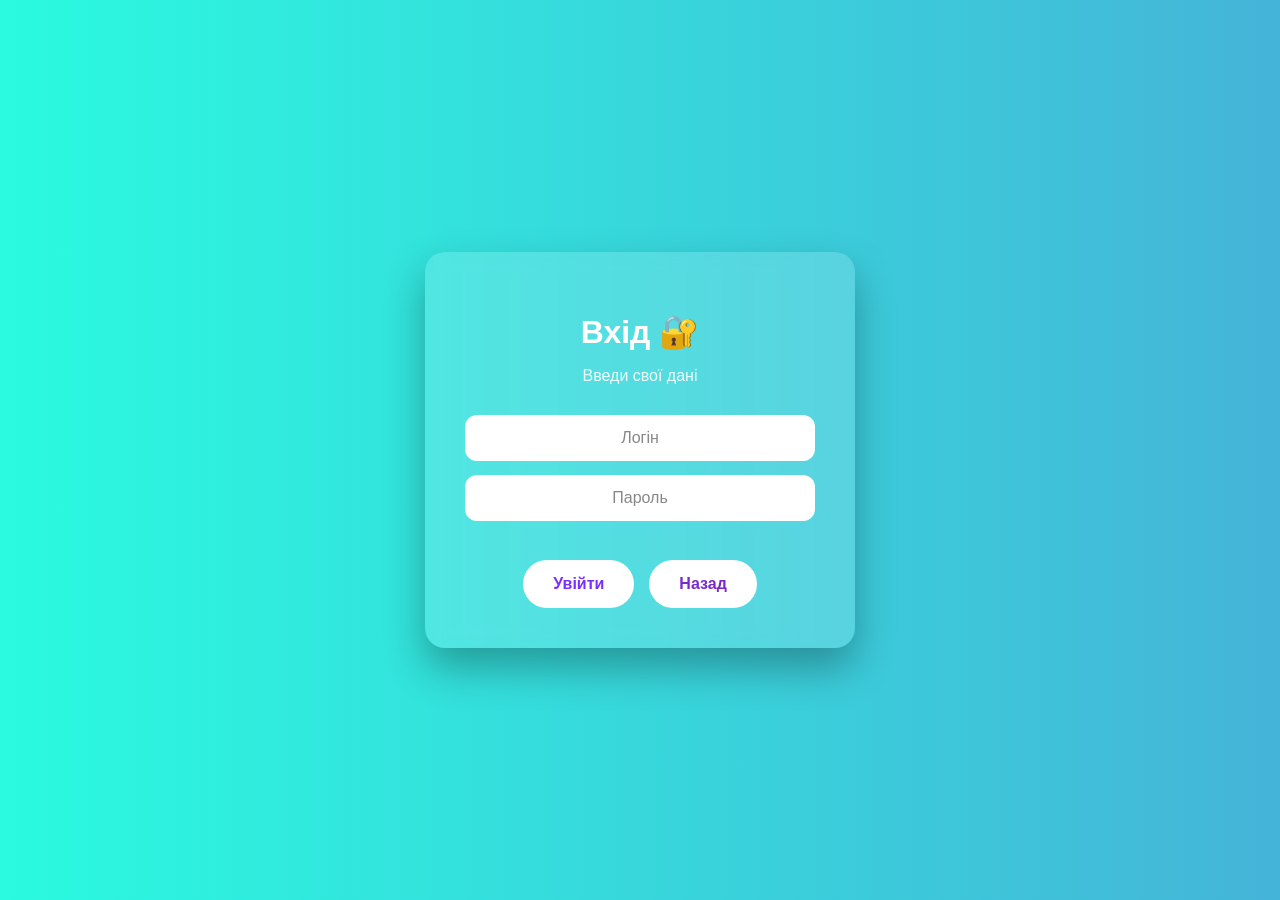
==== login.html @ b96de175 "я зробив файли та додав сюди я зробив файли та додав сюди" ====
<!DOCTYPE html>
<html lang="uk">
<head>
    <meta charset="UTF-8">
    <title>Вхід</title>
    <link rel="stylesheet" href="style.css">
</head>
<body>

<div class="card">
    <h1>Вхід 🔐</h1>
    <p>Введи свої дані</p>

    <div class="inputs">
        <input type="text" placeholder="Логін">
        <input type="password" placeholder="Пароль">
    </div>

    <div class="buttons">
        <a href="home.html" class="btn main">Увійти</a>
        <a href="index.html" class="btn">Назад</a>
    </div>
</div>


</body>
</html>
---- style.css ----
/* Загальні стилі */
body {
    margin: 0;
    height: 100vh;
    display: flex;
    justify-content: center;
    align-items: center;
    font-family: 'Segoe UI', sans-serif;

    background: linear-gradient(
        270deg,
        #ff0080,
        #7928ca,
        #2afadf
    );
    background-size: 600% 600%;
    animation: gradientMove 10s ease infinite;
}

/* Анімація фону */
@keyframes gradientMove {
    0% { background-position: 0% 50%; }
    50% { background-position: 100% 50%; }
    100% { background-position: 0% 50%; }
}

/* Картка */
.card {
    background: rgba(255, 255, 255, 0.15);
    padding: 40px;
    border-radius: 20px;
    text-align: center;
    color: white;
    width: 350px;
    backdrop-filter: blur(10px);
    box-shadow: 0 20px 40px rgba(0, 0, 0, 0.3);
}

/* Заголовок */
.card h1 {
    margin-bottom: 15px;
}

/* Текст */
.card p {
    margin-bottom: 30px;
    opacity: 0.9;
}

/* Кнопка */
.btn {
    display: inline-block;
    padding: 15px 30px;
    background: white;
    color: #7928ca;
    text-decoration: none;
    font-weight: bold;
    border-radius: 30px;
    transition: 0.3s;
}

/* Ефект наведення */
.btn:hover {
    background: #ff0080;
    color: white;
    transform: scale(1.1);
}
.inputs {
    margin-bottom: 25px; /* ❗ Відступ між полями і кнопкою */
}

input {
    width: 100%;
    padding: 14px 0;          /* ⬅ симетрія */
    margin-bottom: 14px;
    border-radius: 12px;
    border: none;
    outline: none;
    font-size: 16px;
    text-align: center;
}

/* Центруємо саме placeholder */
input::placeholder {
    text-align: center;
    color: #888;
}
.buttons {
    display: flex;
    gap: 15px;
    justify-content: center;
}

.btn.main {
    background: #ffffff;
    color: #7b2cff;
}
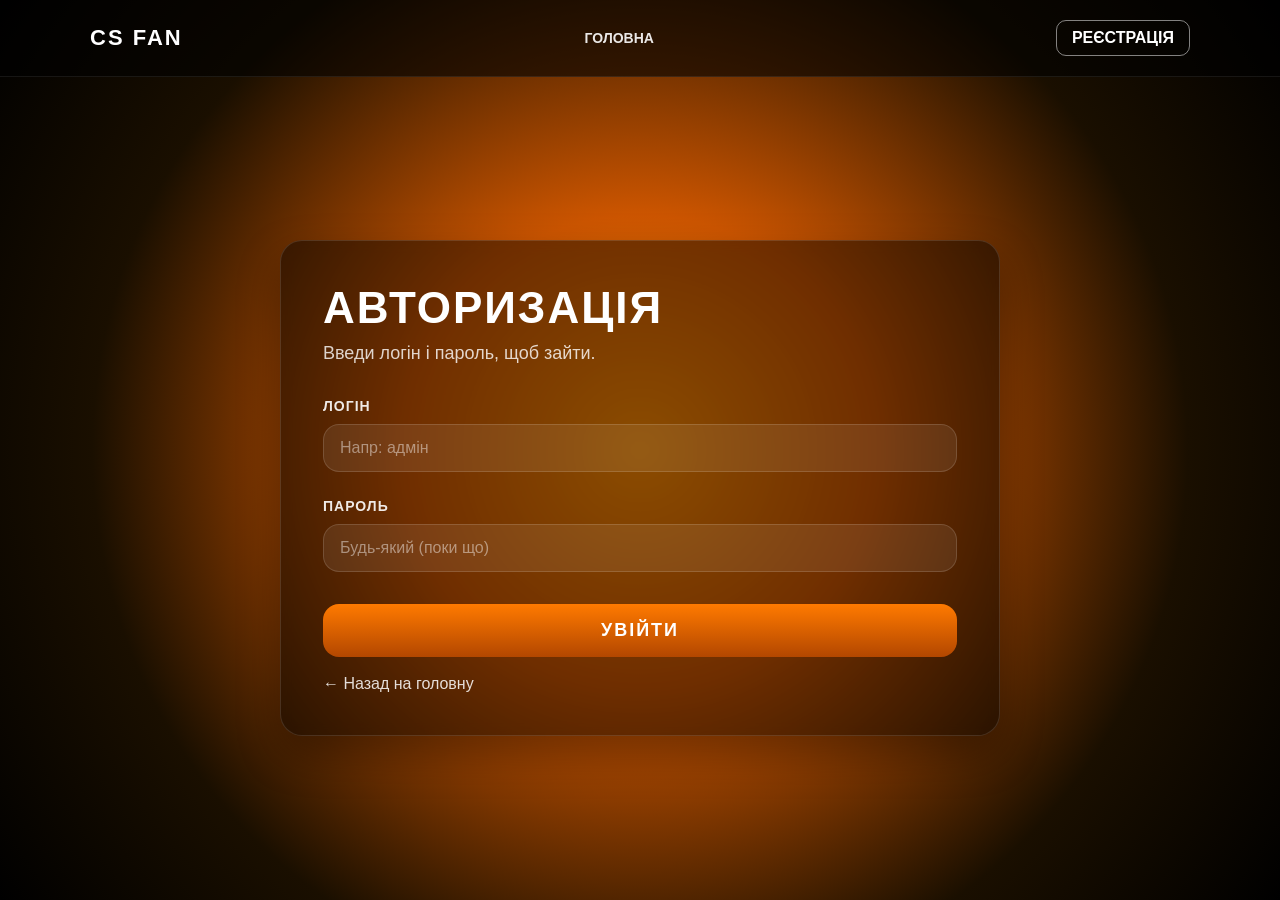
==== commit daa29504: "Add files via upload прикріпив файли за модль 3" ====
--- a/login.html
+++ b/login.html
@@ -1,27 +1,55 @@
 <!DOCTYPE html>
 <html lang="uk">
 <head>
-    <meta charset="UTF-8">
-    <title>Вхід</title>
-    <link rel="stylesheet" href="style.css">
+  <meta charset="UTF-8" />
+  <meta name="viewport" content="width=device-width, initial-scale=1.0" />
+  <title>CS | Вхід</title>
+  <link rel="stylesheet" href="login.css" />
 </head>
 <body>
 
-<div class="card">
-    <h1>Вхід 🔐</h1>
-    <p>Введи свої дані</p>
+<header class="header">
+  <div class="container header__inner">
+    <div class="logo">CS FAN</div>
 
-    <div class="inputs">
-        <input type="text" placeholder="Логін">
-        <input type="password" placeholder="Пароль">
-    </div>
+    <nav class="nav">
+      <a href="index.html">ГОЛОВНА</a>
+    </nav>
 
-    <div class="buttons">
-        <a href="home.html" class="btn main">Увійти</a>
-        <a href="index.html" class="btn">Назад</a>
-    </div>
+    <a class="btn-ghost" href="login.html">РЕЄСТРАЦІЯ</a>
+  </div>
+</header>
+
+<!-- Toast помилка -->
+<div class="toast" id="toast">
+  <div class="toast__icon">!</div>
+  <div class="toast__text">
+    <div class="toast__title">ПОМИЛКА ВХОДУ</div>
+    <div class="toast__msg" id="toastMsg"></div>
+  </div>
+  <button class="toast__close" type="button" id="toastClose">×</button>
 </div>
 
+<main class="page">
+  <section class="card">
+    <h1 class="card__title">АВТОРИЗАЦІЯ</h1>
+    <p class="card__subtitle">Введи логін і пароль, щоб зайти.</p>
 
+    <form id="loginForm" class="form">
+      <label class="form__label" for="login">ЛОГІН</label>
+      <input class="form__input" id="login" type="text" placeholder="Напр: адмін" />
+
+      <label class="form__label" for="password">ПАРОЛЬ</label>
+      <input class="form__input" id="password" type="password" placeholder="Будь-який (поки що)" />
+
+      <button class="btn-red" type="submit">УВІЙТИ</button>
+    </form>
+
+    <a class="back" href="index.html">← Назад на головну</a>
+  </section>
+</main>
+
+<script src="script.js"></script>
 </body>
 </html>
+
--- a/login.css
+++ b/login.css
@@ -0,0 +1,145 @@
+* { margin: 0; padding: 0; box-sizing: border-box; }
+
+body{
+  font-family: Arial, sans-serif;
+  color: white;
+  min-height: 100vh;
+
+  /* ✅ ВАРІАНТ 2: помаранчеве світіння по центру (статично) */
+  background: radial-gradient(
+    circle at center,
+    #ff8c00 0%,
+    #cc5500 30%,
+    #1a0f00 70%,
+    #000000 100%
+  );
+}
+
+/* header */
+.container{ width: 90%; max-width: 1100px; margin: auto; }
+.header{ background: rgba(0,0,0,0.6); padding: 20px 0; border-bottom: 1px solid rgba(255,255,255,0.08); }
+.header__inner{ display:flex; justify-content:space-between; align-items:center; gap: 16px; }
+.logo{ font-weight: 900; letter-spacing: 2px; font-size: 22px; }
+.nav a{ margin: 0 14px; text-decoration:none; color:white; font-weight:800; font-size:14px; opacity:0.9; }
+.nav a:hover{ opacity:1; }
+
+.btn-ghost{
+  padding: 8px 15px;
+  border: 1px solid rgba(255,255,255,0.5);
+  border-radius: 10px;
+  text-decoration: none;
+  color: white;
+  font-weight: 800;
+}
+.btn-ghost:hover{ background: rgba(255,255,255,0.08); }
+
+/* center page */
+.page{
+  min-height: calc(100vh - 78px);
+  display:flex;
+  align-items:center;
+  justify-content:center;
+  padding: 40px 0;
+}
+
+/* card */
+.card{
+  width: min(720px, 92%);
+  padding: 42px;
+  border-radius: 22px;
+  background: rgba(0,0,0,0.45);
+  border: 1px solid rgba(255,255,255,0.12);
+  box-shadow: 0 18px 40px rgba(0,0,0,0.35);
+  backdrop-filter: blur(6px);
+}
+
+.card__title{ font-size: 44px; letter-spacing: 2px; margin-bottom: 10px; }
+.card__subtitle{ color: rgba(255,255,255,0.8); margin-bottom: 18px; font-size: 18px; }
+
+.form{ display:flex; flex-direction:column; gap: 10px; }
+.form__label{ margin-top: 16px; font-size: 14px; font-weight: 800; letter-spacing: 1px; opacity: 0.9; }
+
+.form__input{
+  width:100%;
+  padding: 14px 16px;
+  border-radius: 16px;
+  background: rgba(255,255,255,0.08);
+  border: 1px solid rgba(255,255,255,0.14);
+  color:white;
+  outline:none;
+  font-size:16px;
+}
+.form__input::placeholder{ color: rgba(255,255,255,0.45); }
+.form__input:focus{ border-color: rgba(255,255,255,0.28); }
+
+.btn-red{
+  margin-top: 22px;
+  width:100%;
+  padding: 16px;
+  border:none;
+  border-radius: 16px;
+  cursor:pointer;
+  background: linear-gradient(180deg, #ff7a00 0%, #b34700 100%);
+  color:white;
+  font-weight: 900;
+  letter-spacing: 2px;
+  font-size: 18px;
+}
+.btn-red:hover{ filter: brightness(1.08); }
+
+.back{
+  display:inline-block;
+  margin-top: 18px;
+  color: rgba(255,255,255,0.85);
+  text-decoration:none;
+}
+.back:hover{ text-decoration: underline; }
+
+/* toast */
+.toast{
+  position: fixed;
+  top: 16px;
+  left: 50%;
+  transform: translateX(-50%);
+  width: min(980px, 92%);
+  padding: 18px;
+  border-radius: 20px;
+  background: rgba(0,0,0,0.82);
+  border: 2px solid #ff7a00;
+  box-shadow: 0 14px 40px rgba(0,0,0,0.45);
+  display:none;
+  align-items:center;
+  gap: 14px;
+  z-index: 9999;
+}
+.toast.show{ display:flex; }
+
+.toast__icon{
+  width:48px; height:48px;
+  border-radius: 16px;
+  background: #ff7a00;
+  display:flex; align-items:center; justify-content:center;
+  font-weight:900; font-size: 28px;
+  color:#fff;
+}
+
+.toast__text{ display:flex; flex-direction:column; gap: 4px; }
+.toast__title{ font-weight: 900; letter-spacing: 1px; }
+.toast__msg{ color: rgba(255,255,255,0.85); font-size: 14px; }
+
+.toast__close{
+  margin-left:auto;
+  width:46px; height:46px;
+  border-radius: 16px;
+  border:none;
+  cursor:pointer;
+  font-size: 24px;
+  background: rgba(255,255,255,0.08);
+  color:white;
+}
+.toast__close:hover{ background: rgba(255,255,255,0.16); }
+
+@media (max-width: 650px){
+  .nav{ display:none; }
+  .card__title{ font-size: 34px; }
+}
